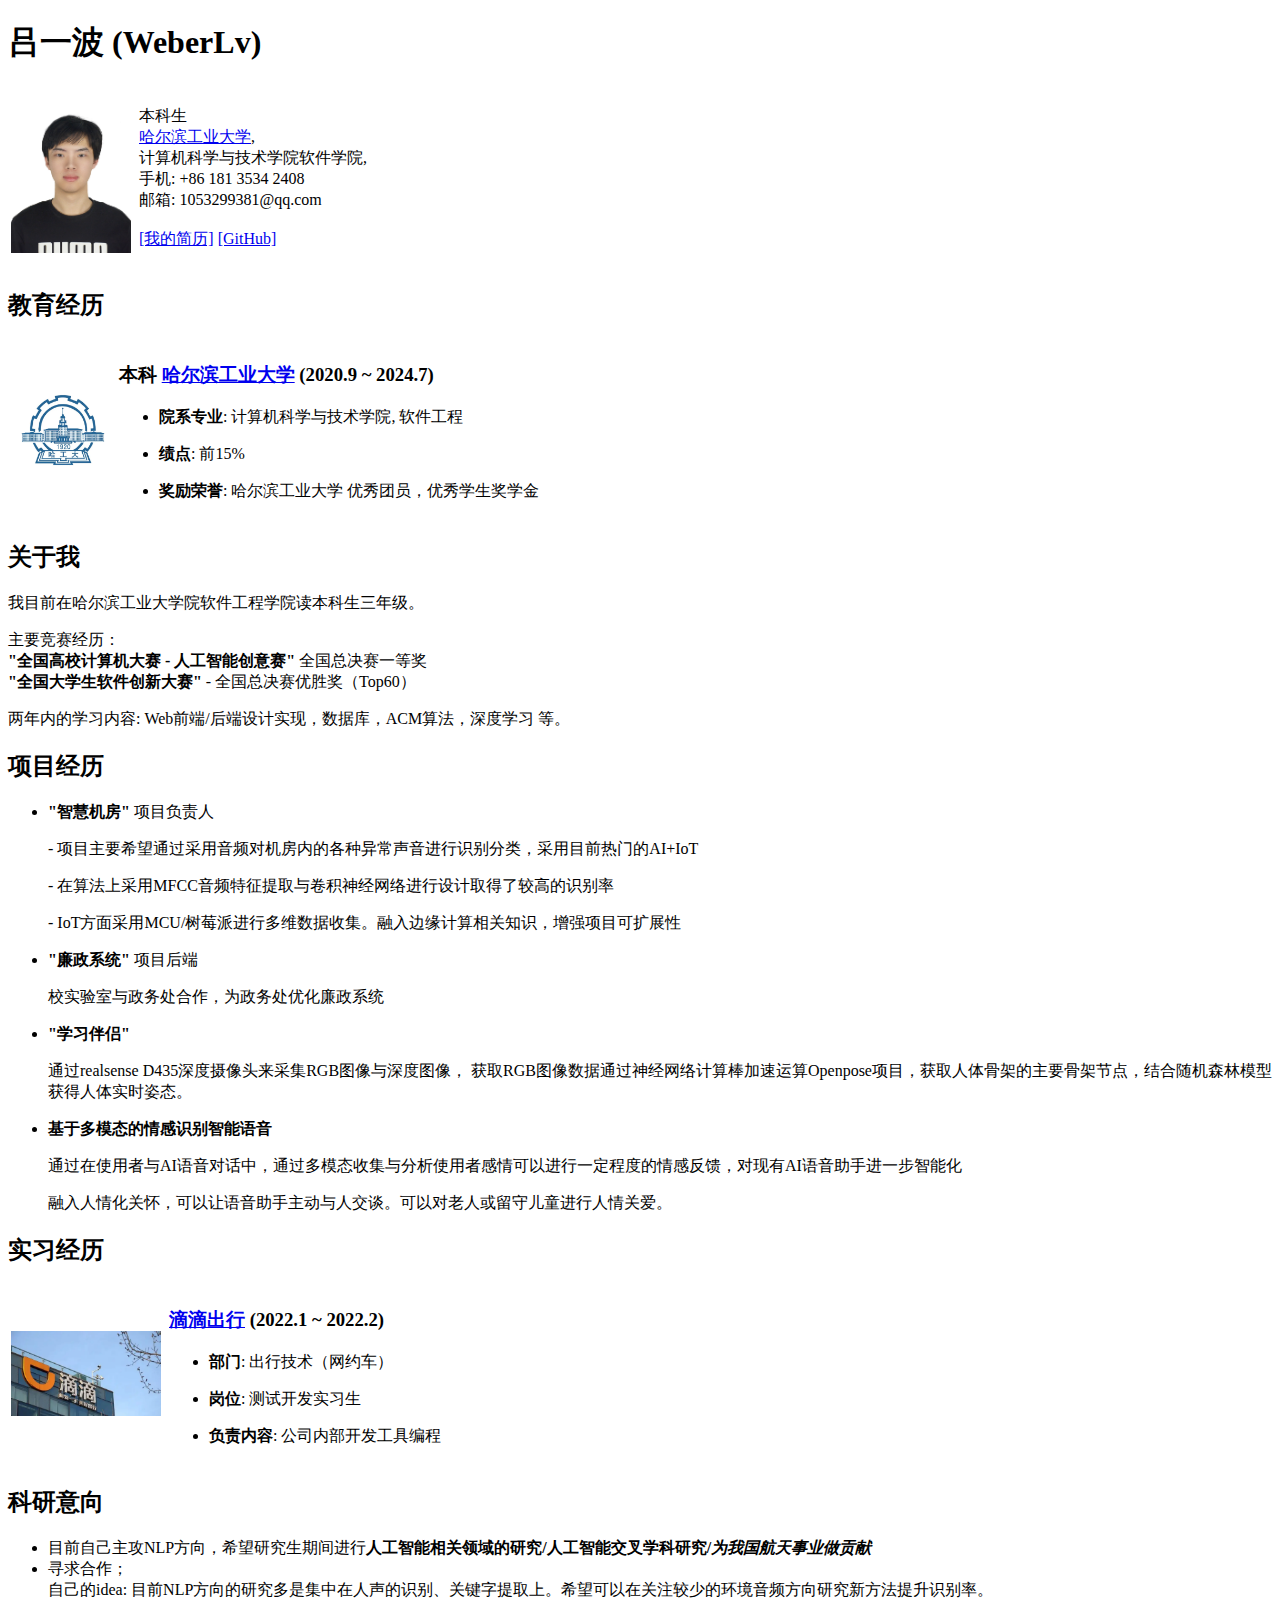
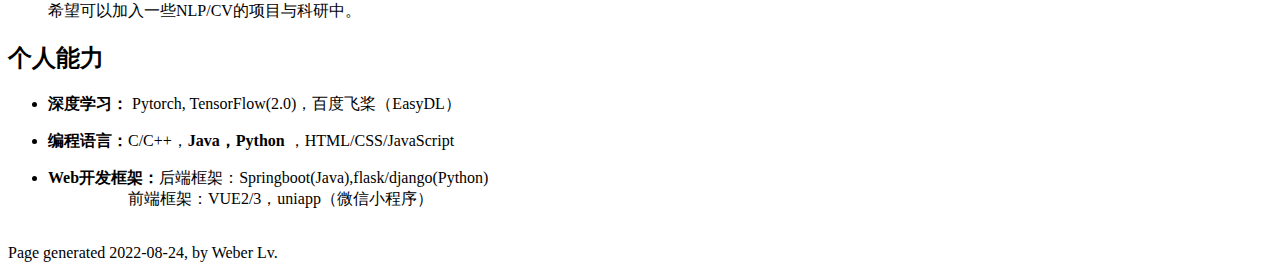
==== index.html @ dc264a7a "resume" ====
<!DOCTYPE html PUBLIC "-//W3C//DTD XHTML 1.1//EN"
  "http://www.w3.org/TR/xhtml11/DTD/xhtml11.dtd">
<html xmlns="http://www.w3.org/1999/xhtml" xml:lang="en">
<head>
<meta name="generator" content="jemdoc, see http://jemdoc.jaboc.net/" />
<meta http-equiv="Content-Type" content="text/html;charset=utf-8" />
<link rel="stylesheet" href="jemdoc.css" type="text/css" />
<title>吕一波（WeberLv）</title>
</head>
<body>
<div id="layout-content">
<div id="toptitle">
<h1>吕一波 (WeberLv)</h1>
</div>
<table class="imgtable"><tr><td>
<a href="https://weberLv.github.io/"><img src="picture/photo.jpg" alt="alt text" width="120px" /></a>&nbsp;</td>
<td align="left"><p>本科生<br />

<a href="http://www.hit.edu.cn/">哈尔滨工业大学</a>, <br />
计算机科学与技术学院软件学院,  <br />
手机: +86 181 3534 2408  <br />
邮箱: 1053299381@qq.com <br />
<br />
<a href="pdf/WeberLv.pdf">[我的简历]</a>  
  <a href="https://github.com/WeberLv">[GitHub]</p>
</td></tr></table>


<h2>教育经历</h2>
<table class="imgtable"><tr><td>
<a href="https://www.hit.edu.cn/"><img src="picture/hit.png" alt="哈尔滨工业大学" width="100px" /></a>&nbsp;</td>
<td align="left"><h3>本科 <a href="https://www.csu.edu.cn/">哈尔滨工业大学</a> (2020.9 ~ 2024.7)</h3>
<ul>

<li><p><b>院系专业</b>: 计算机科学与技术学院, 软件工程</p>
</li>
<li><p><b>绩点</b>: 前15%  </p>
</li>
<li><p><b>奖励荣誉</b>: 哈尔滨工业大学 优秀团员，优秀学生奖学金 <br /></p>
</li>
</ul>
</td></tr></table>



<h2>关于我</h2>
<p>我目前在哈尔滨工业大学院软件工程学院读本科生三年级。</p>
<p>主要竞赛经历：<br/> 
<strong> "全国高校计算机大赛 - 人工智能创意赛"</strong> 全国总决赛一等奖 </br>
<strong>"全国大学生软件创新大赛"</strong> - 全国总决赛优胜奖（Top60）</p>
<p>两年内的学习内容: Web前端/后端设计实现，数据库，ACM算法，深度学习 等。</p>




<h2>项目经历</h2>
<ul>
  <li><p><b>"智慧机房"</b>  项目负责人 </br></p>
  <p>- 项目主要希望通过采用音频对机房内的各种异常声音进行识别分类，采用目前热门的AI+IoT</p>
    <p>- 在算法上采用MFCC音频特征提取与卷积神经网络进行设计取得了较高的识别率</p>
    <p>- IoT方面采用MCU/树莓派进行多维数据收集。融入边缘计算相关知识，增强项目可扩展性</p>
  </li>
  <li><p><b>"廉政系统"</b>  项目后端</p>
    <p>校实验室与政务处合作，为政务处优化廉政系统</p>
  </li>
  <li>
    <p>
      <b>"学习伴侣"</b>
      <p>通过realsense D435深度摄像头来采集RGB图像与深度图像，
        获取RGB图像数据通过神经网络计算棒加速运算Openpose项目，获取人体骨架的主要骨架节点，结合随机森林模型获得人体实时姿态。</p>
    </p>
  </li>
  <li>
    <p>
      <b>基于多模态的情感识别智能语音</b>
    </p>
      <p>
        通过在使用者与AI语音对话中，通过多模态收集与分析使用者感情可以进行一定程度的情感反馈，对现有AI语音助手进一步智能化
      </p>
      <p>
        融入人情化关怀，可以让语音助手主动与人交谈。可以对老人或留守儿童进行人情关爱。
      </p>
  </li>


</ul>

<h2>实习经历</h2>
<table class="imgtable"><tr><td>
  <img src="picture/didiglobal.png" alt="滴滴出行" width="150px" />&nbsp;</td>
  <td align="left"><h3></a><a href="https://www.didiglobal.com/">滴滴出行</a> (2022.1 ~ 2022.2)</h3>
  <ul>
  
  <li><p><b>部门</b>: 出行技术（网约车）</p>
  </li>
  <li><p><b>岗位</b></b></b>: 测试开发实习生  </p>
  </li>
  <li><p><b>负责内容</b>: 公司内部开发工具编程 <br /></p>
  </li>
  </ul>
  </td></tr></table>

<!--
<ul>
<li><p><a href="https://onlinelibrary.wiley.com/doi/abs/10.1002/dac.4919">An Efficient on-Demand Charging Scheduling Scheme for Mobile Charging Vehicle</a> <br />
Ping Zhong, <b>AiKun Xu</b>, Jianliang Gao, Yiming Zhang and Yingwen Chen <br />
<i>International Journal of Communication Systems <b>(IJCS)</b>, 2021. [JCR Q3]<a href="pdf/IJCS.pdf">[PDF]</a></i></p>
</li>
</ul>
<ul>
<li><p><a href="https://www.inderscienceonline.com/doi/abs/10.1504/IJSNET.2021.118489">A Prediction Model of Death Probability for Guiding Wireless Recharging in Sensor Networks</a> <br />
Ping Zhong, <b>AiKun Xu</b>, Shu Lin and Xiaoyan Kui <br />
<i>International Journal of Sensor Networks <b>(IJSNET)</b>, 2021. [JCR Q4]<a href="pdf/5.IJSNet.pdf">[PDF]</a></i></p>
</li>
</ul>
-->
<h2>科研意向</h2>
<ul>
  <li>
    目前自己主攻NLP方向，希望研究生期间进行<b>人工智能相关领域的研究/人工智能交叉学科研究/<i>为我国航天事业做贡献</i></b>
  </li>
  <li>
    寻求合作；<br/>
    自己的idea: 目前NLP方向的研究多是集中在人声的识别、关键字提取上。希望可以在关注较少的环境音频方向研究新方法提升识别率。
    <br/>
    希望可以加入一些NLP/CV的项目与科研中。
  </li>
</ul>



<h2>个人能力</h2>
<ul>
  <li>
    <p>
      <b>深度学习：</b>
      Pytorch, TensorFlow(2.0)，百度飞桨（EasyDL）
    </p>
    
  </li>
<li><p><b>编程语言：</b>C/C++，<b>Java，Python</b> ，HTML/CSS/JavaScript</p>
</li>
<li><p><b>Web开发框架：</b>后端框架：Springboot(Java),flask/django(Python) </br>
&nbsp;&nbsp;&nbsp;&nbsp;&nbsp;&nbsp;&nbsp;&nbsp;&nbsp;&nbsp;&nbsp;&nbsp;&nbsp;&nbsp;&nbsp;&nbsp;&nbsp;&nbsp;&nbsp;
前端框架：VUE2/3，uniapp（微信小程序）</p>
</li>
</ul>




<div id="footer">
<div id="footer-text">
<br>Page generated 2022-08-24, by Weber Lv</a>.
</div>
</div>
</div>
</body>
</html>
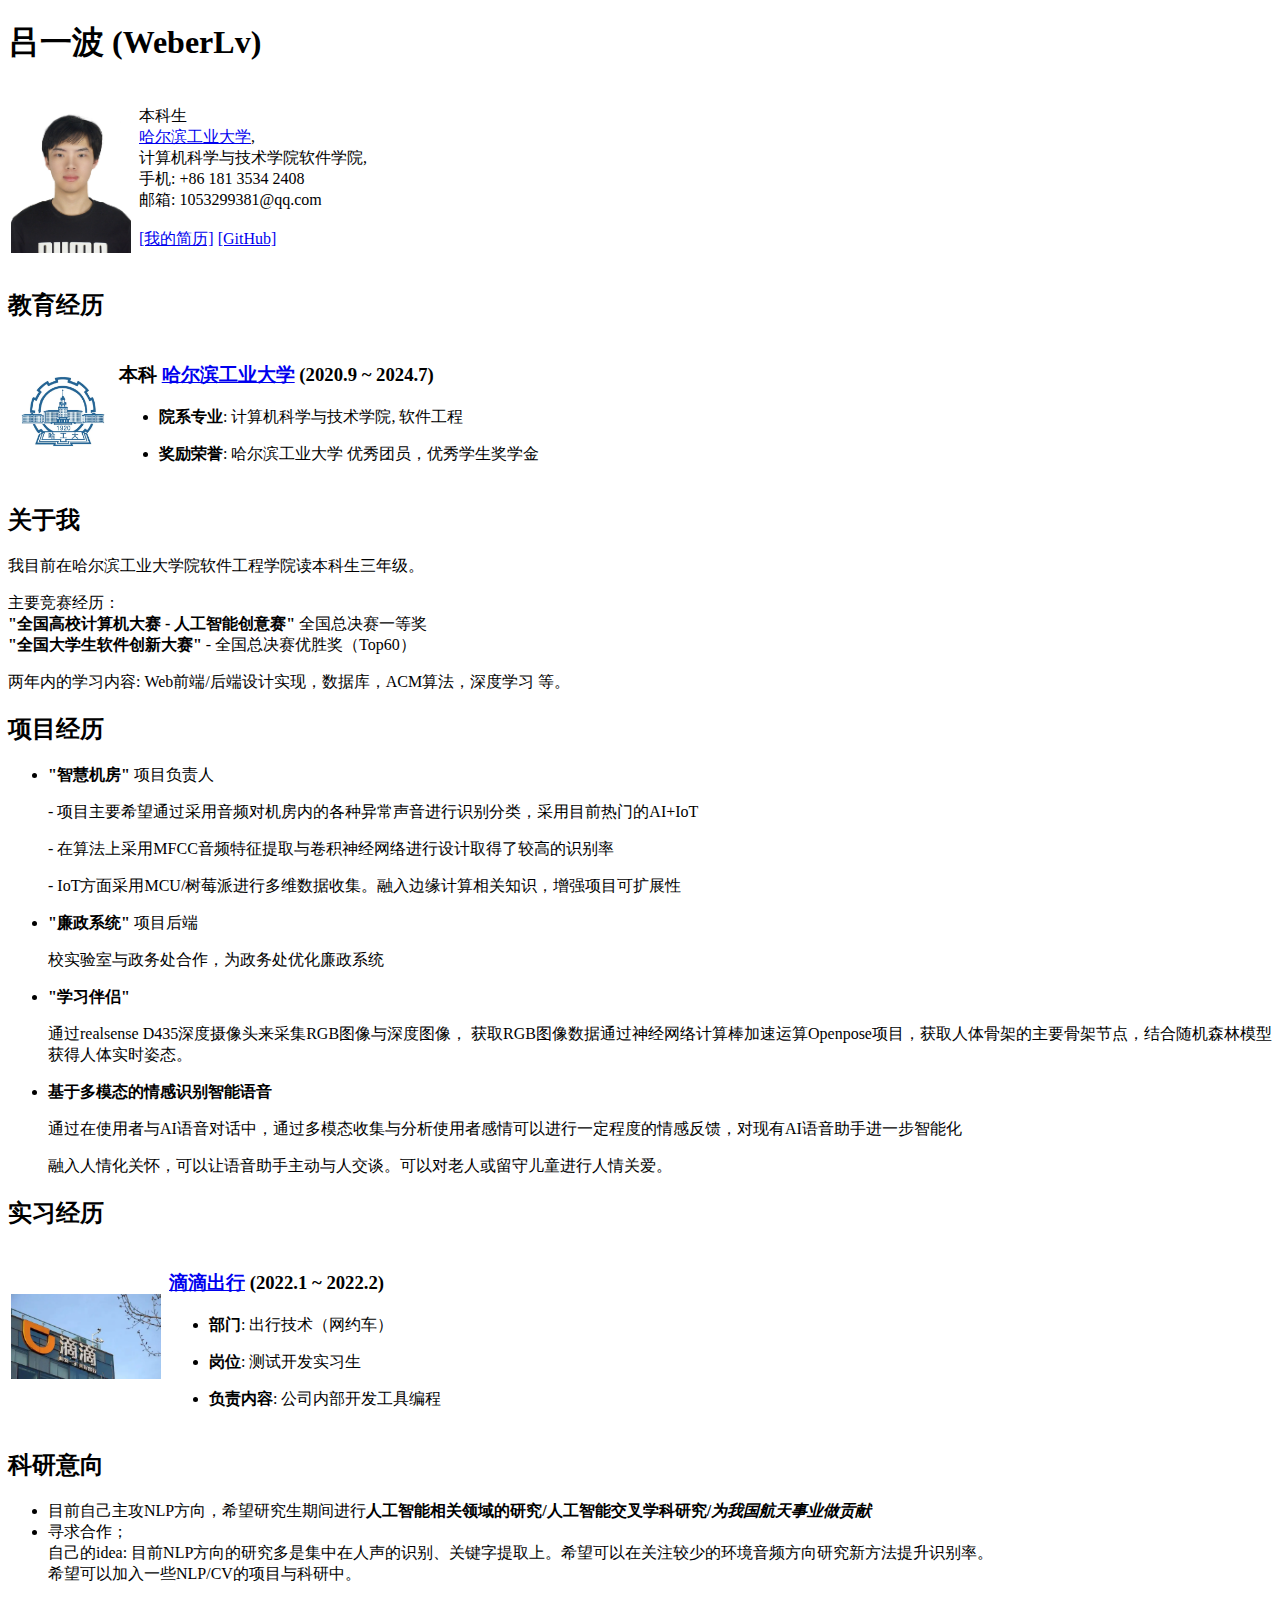
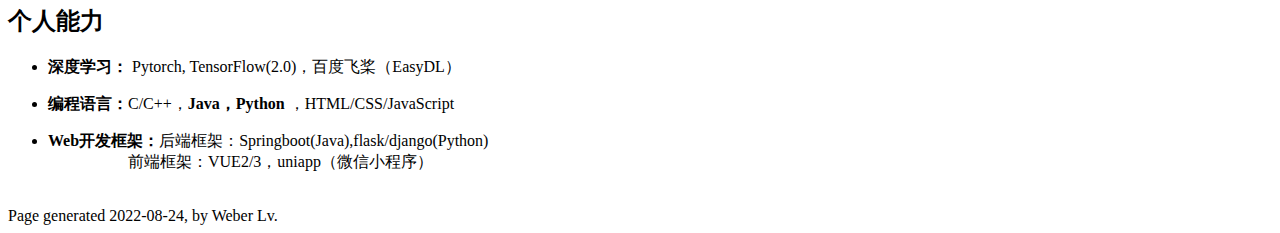
==== commit 1f046d52: "version 1.0" ====
--- a/index.html
+++ b/index.html
@@ -29,13 +29,12 @@
 <h2>教育经历</h2>
 <table class="imgtable"><tr><td>
 <a href="https://www.hit.edu.cn/"><img src="picture/hit.png" alt="哈尔滨工业大学" width="100px" /></a>&nbsp;</td>
-<td align="left"><h3>本科 <a href="https://www.csu.edu.cn/">哈尔滨工业大学</a> (2020.9 ~ 2024.7)</h3>
+<td align="left"><h3>本科 <a href="https://www.hit.edu.cn/">哈尔滨工业大学</a> (2020.9 ~ 2024.7)</h3>
 <ul>
 
 <li><p><b>院系专业</b>: 计算机科学与技术学院, 软件工程</p>
 </li>
-<li><p><b>绩点</b>: 前15%  </p>
-</li>
+
 <li><p><b>奖励荣誉</b>: 哈尔滨工业大学 优秀团员，优秀学生奖学金 <br /></p>
 </li>
 </ul>
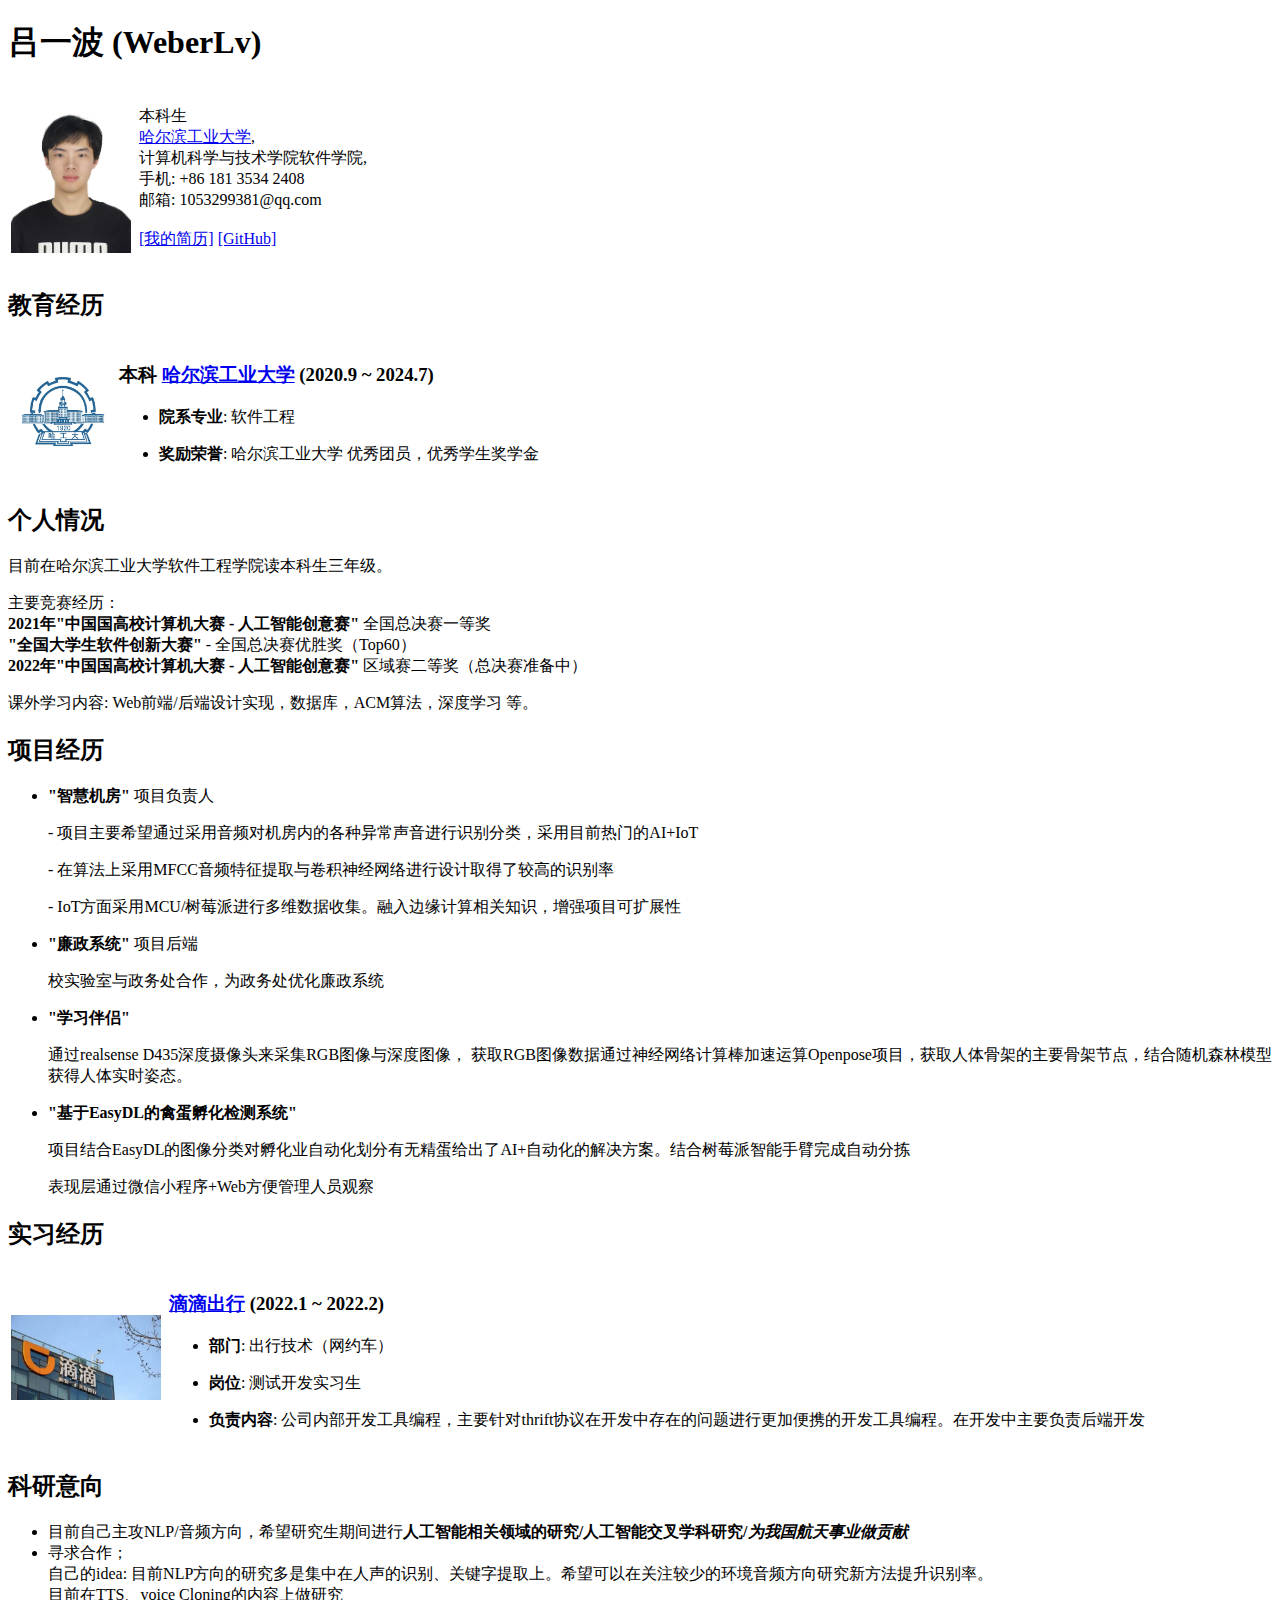
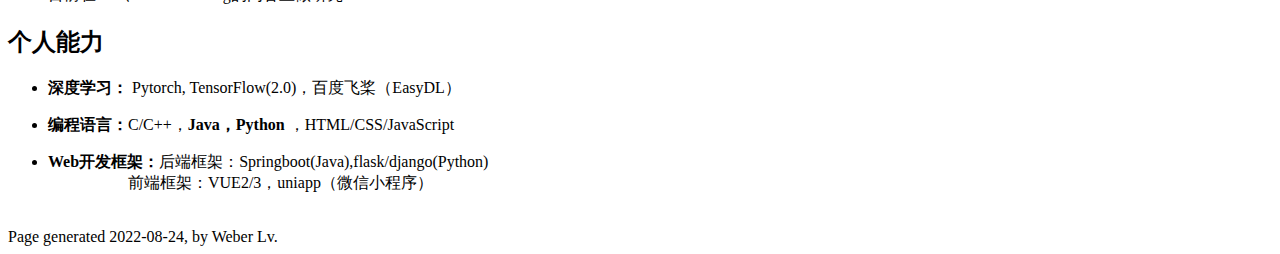
==== commit 5182e6f6: "commit" ====
--- a/index.html
+++ b/index.html
@@ -32,7 +32,7 @@
 <td align="left"><h3>本科 <a href="https://www.hit.edu.cn/">哈尔滨工业大学</a> (2020.9 ~ 2024.7)</h3>
 <ul>
 
-<li><p><b>院系专业</b>: 计算机科学与技术学院, 软件工程</p>
+<li><p><b>院系专业</b>: 软件工程</p>
 </li>
 
 <li><p><b>奖励荣誉</b>: 哈尔滨工业大学 优秀团员，优秀学生奖学金 <br /></p>
@@ -42,12 +42,14 @@
 
 
 
-<h2>关于我</h2>
-<p>我目前在哈尔滨工业大学院软件工程学院读本科生三年级。</p>
+<h2>个人情况</h2>
+<p>目前在哈尔滨工业大学软件工程学院读本科生三年级。</p>
 <p>主要竞赛经历：<br/> 
-<strong> "全国高校计算机大赛 - 人工智能创意赛"</strong> 全国总决赛一等奖 </br>
-<strong>"全国大学生软件创新大赛"</strong> - 全国总决赛优胜奖（Top60）</p>
-<p>两年内的学习内容: Web前端/后端设计实现，数据库，ACM算法，深度学习 等。</p>
+<strong> 2021年"中国国高校计算机大赛 - 人工智能创意赛"</strong> 全国总决赛一等奖 </br>
+<strong>"全国大学生软件创新大赛"</strong> - 全国总决赛优胜奖（Top60）</br>
+<strong> 2022年"中国国高校计算机大赛 - 人工智能创意赛"</strong> 区域赛二等奖（总决赛准备中） </br>
+</p>
+<p>课外学习内容: Web前端/后端设计实现，数据库，ACM算法，深度学习 等。</p>
 
 
 
@@ -71,13 +73,13 @@
   </li>
   <li>
     <p>
-      <b>基于多模态的情感识别智能语音</b>
+      <b>"基于EasyDL的禽蛋孵化检测系统"</b>
     </p>
       <p>
-        通过在使用者与AI语音对话中，通过多模态收集与分析使用者感情可以进行一定程度的情感反馈，对现有AI语音助手进一步智能化
+        项目结合EasyDL的图像分类对孵化业自动化划分有无精蛋给出了AI+自动化的解决方案。结合树莓派智能手臂完成自动分拣
       </p>
       <p>
-        融入人情化关怀，可以让语音助手主动与人交谈。可以对老人或留守儿童进行人情关爱。
+        表现层通过微信小程序+Web方便管理人员观察
       </p>
   </li>
 
@@ -94,7 +96,7 @@
   </li>
   <li><p><b>岗位</b></b></b>: 测试开发实习生  </p>
   </li>
-  <li><p><b>负责内容</b>: 公司内部开发工具编程 <br /></p>
+  <li><p><b>负责内容</b>: 公司内部开发工具编程，主要针对thrift协议在开发中存在的问题进行更加便携的开发工具编程。在开发中主要负责后端开发 <br /></p>
   </li>
   </ul>
   </td></tr></table>
@@ -116,13 +118,13 @@
 <h2>科研意向</h2>
 <ul>
   <li>
-    目前自己主攻NLP方向，希望研究生期间进行<b>人工智能相关领域的研究/人工智能交叉学科研究/<i>为我国航天事业做贡献</i></b>
+    目前自己主攻NLP/音频方向，希望研究生期间进行<b>人工智能相关领域的研究/人工智能交叉学科研究/<i>为我国航天事业做贡献</i></b>
   </li>
   <li>
     寻求合作；<br/>
     自己的idea: 目前NLP方向的研究多是集中在人声的识别、关键字提取上。希望可以在关注较少的环境音频方向研究新方法提升识别率。
     <br/>
-    希望可以加入一些NLP/CV的项目与科研中。
+    目前在TTS、voice Cloning的内容上做研究
   </li>
 </ul>
 
